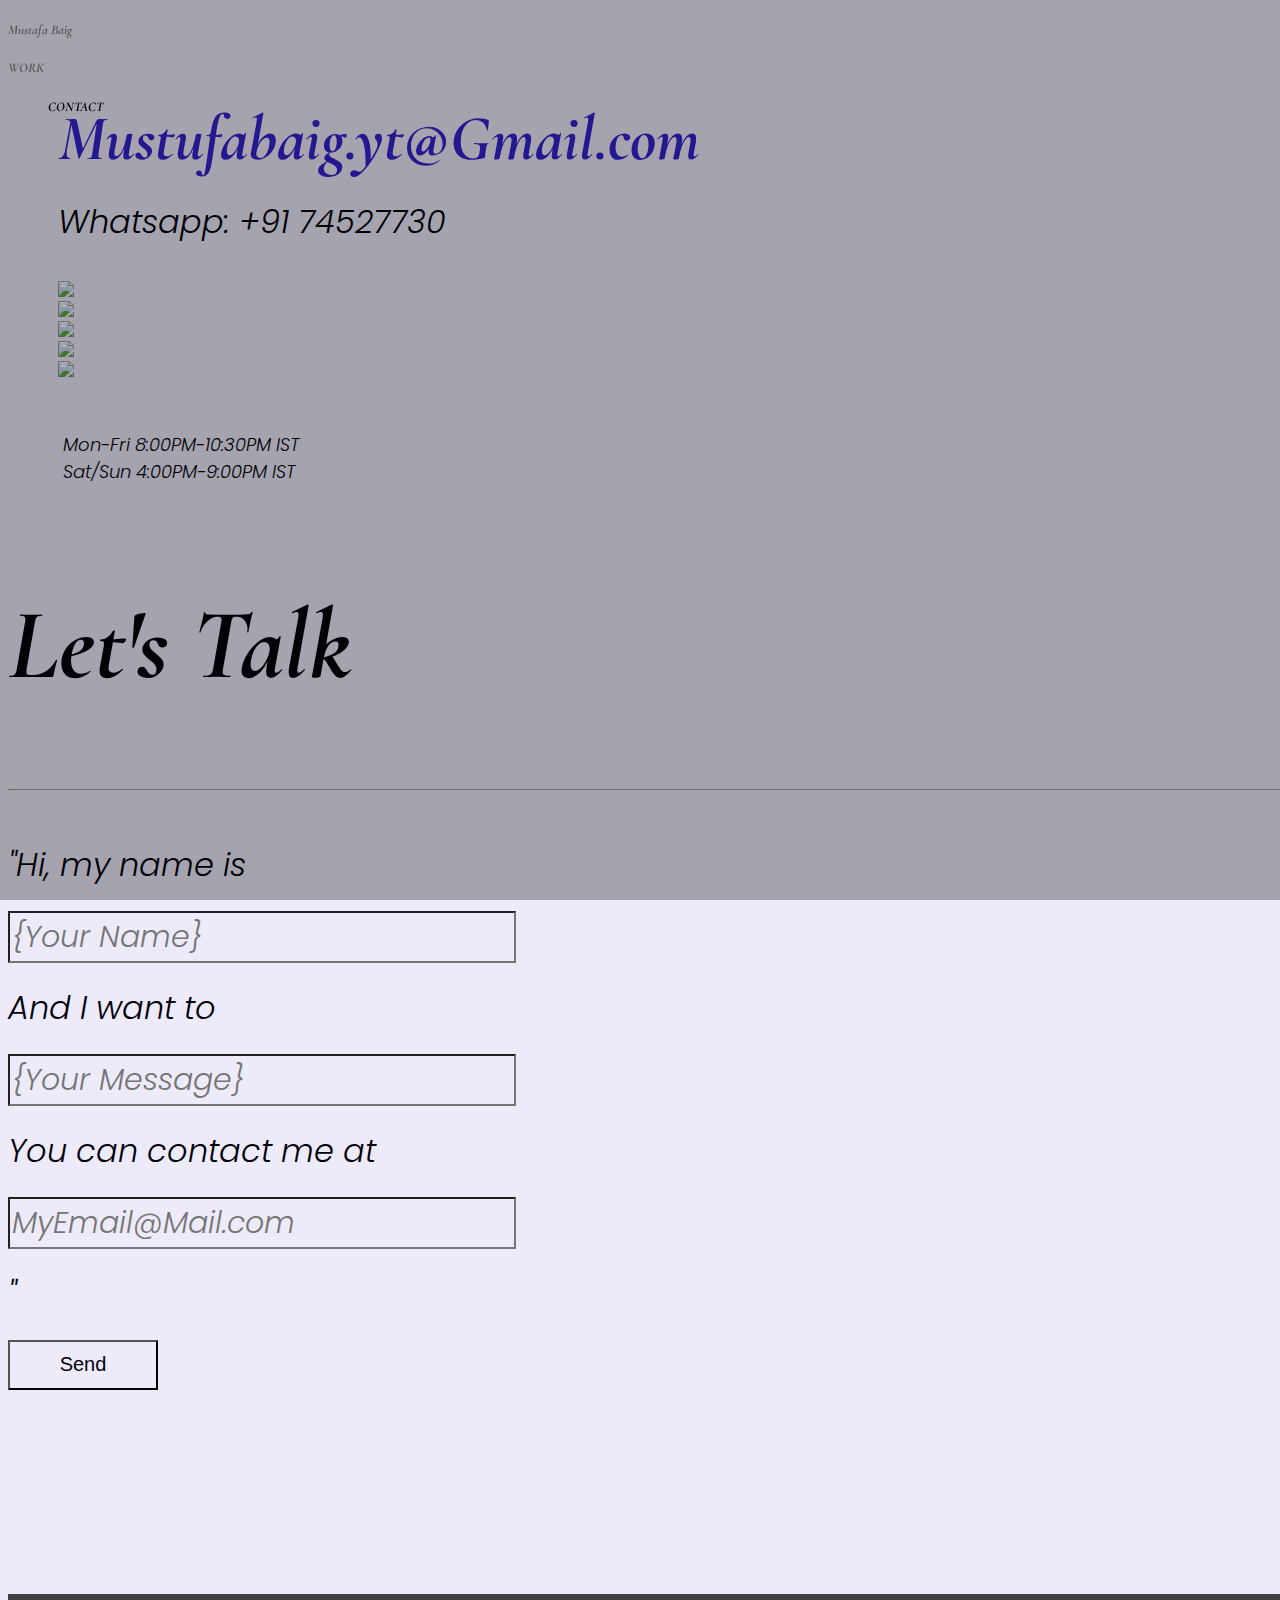
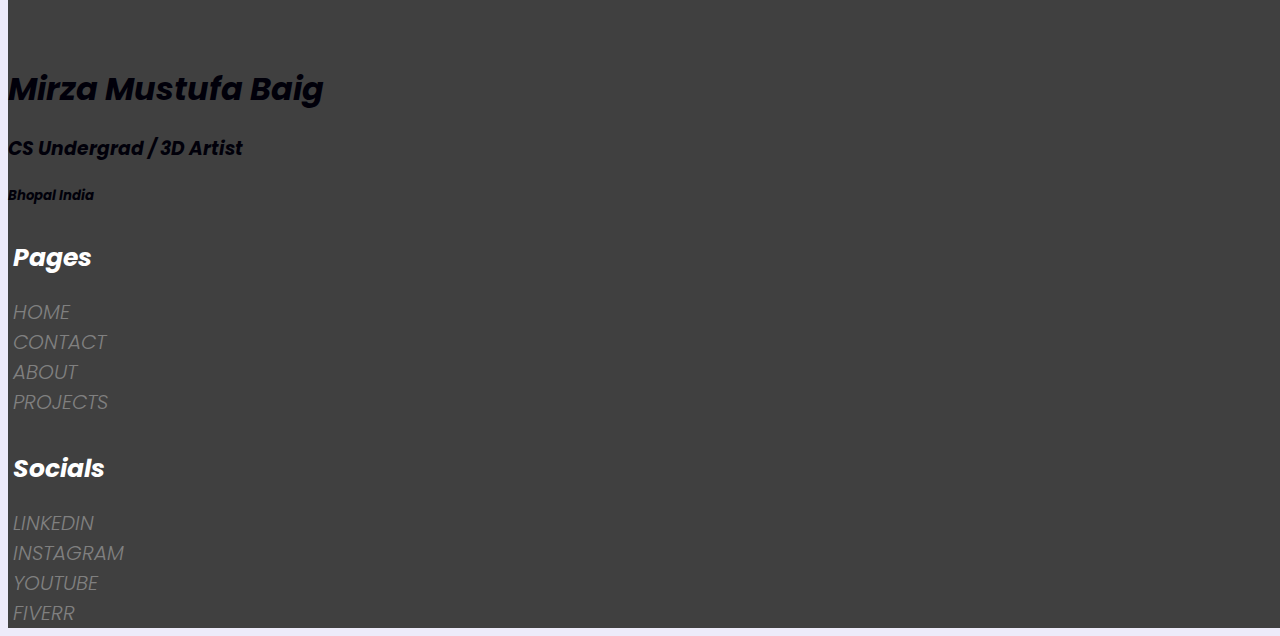
==== contact.html @ 500746b4 "footer added" ====
<!DOCTYPE html>
<html lang="en">

    <head>
        <meta name="viewport" content="width=device-width, initial-scale=1.0">
        <link href="https://cdn.jsdelivr.net/npm/bootstrap@5.2.3/dist/css/bootstrap.min.css" rel="stylesheet" integrity="sha384-rbsA2VBKQhggwzxH7pPCaAqO46MgnOM80zW1RWuH61DGLwZJEdK2Kadq2F9CUG65" crossorigin="anonymous">
        <script src="https://cdn.jsdelivr.net/npm/bootstrap@5.2.3/dist/js/bootstrap.bundle.min.js" integrity="sha384-kenU1KFdBIe4zVF0s0G1M5b4hcpxyD9F7jL+jjXkk+Q2h455rYXK/7HAuoJl+0I4" crossorigin="anonymous"></script>
        <link href="styles.css" rel="stylesheet">
        <script defer src="anim.js"></script>
        <title>Mustafa Baig - Projects</title>
    </head>
    <body class="m-0 p-0 text-lite bg-darc" style="width:100vw; overflow-x: hidden; cursor:none;">

        <!--Navbar-->
        <div class="navbar bg-darc m-0 p-0 border-bottom border-dark" style="height:7vh; width:100vw; position:fixed; top:0px; z-index:99;">
            <h5><a class="cormorant-garamond-bold-italic px-5 " href="/index.html" style="color:gray !important;">Mustafa Baig</a></h5>

            <div class="d-flex" id="cnt-nav">
                <h5 class="cormorant-garamond-bold-italic"><a href="/projects.html" style="color:gray !important;">WORK</a></h5>
                <h5 class="cormorant-garamond-bold-italic link" style="margin-left:40px;"><a href="#contact" >CONTACT</a></h5>
            </div>
        </div>

	<!--cursors-->
	<div class="cursor-dot-outline"></div>
	<div class="cursor-dot"></div>

    <div style="margin-top:7vh;"></div>




    <h1><a href="mailto:mustufabaig.yt@gmail.com" class="mail-name centred cormorant-garamond-bold-italic text-prim" style="width: fit-content; margin-top:100px; margin-left:50px; font-size:64px;">Mustufabaig.yt@Gmail.com</a></h1>
    <h1><a href="https://wa.me/919174527730" class="whatsapp-no centred poppins-light-italic text-lite" style="width: fit-content; margin-left:50px; font-size:32px;">Whatsapp: +91 74527730</a></h1>


    <div class="centred d-flex flex-row justify-content-around align-items-center" style="width:240px; margin-left:50px; margin-top:35px;">
        <a href="https://www.instagram.com/mustufa.baig_" ><img src="/images/instagram.png" style="width:30px; height:auto;"></a>
        <a href="https://www.linkedin.com/in/mustafa-baig-" ><img src="/images/linkedin.png" style="width:30px; height:auto;"></a>
        <a href="https://in.pinterest.com/Mustufa_Baig_" ><img src="/images/pinterest.png" style="width:30px; height:auto;"></a>
        <a href="https://www.youtube.com/@mustufa_baig" ><img src="/images/youtube.png" style="width:30px; height:auto;"></a>
        <a href="https://www.fiverr.com/mustufa_baig" ><img src="/images/fiverr.png" style="width:30px; height:auto;"></a>
    </div>



    <pre class="centred poppins-light-italic" style="margin-top:50px; margin-left:55px; font-size:18px; width: fit-content;">Mon-Fri 8:00PM-10:30PM IST
Sat/Sun 4:00PM-9:00PM IST</pre>


    <!--Contact-->
    <h2 class="mx-5 cormorant-garamond-bold-italic" style="margin-top:100px" id="contact">Let's Talk</h2>
    <hr>
    <section class="d-flex flex-row justify-content-center con" style="margin-top:50px; margin-bottom:50px">
        <form method="POST" id="form" class="d-flex flex-column cont" autocomplete="off">
            <input type="hidden" name="access_key" value="df2f6f27-cae0-47be-b6b1-13ada5014817">

            <div class="d-flex flex-row align-items-end">
                <h1 class="poppins-light-italic">"Hi, my name is</h1>
                <input type="text" name="name" style="font-size:30px; width:500px;" class="poppins-light-italic mx-2 my-1 border-0 px-1 bg-darc" placeholder="{Your Name}" required>
            </div>

            <div class="d-flex flex-row align-items-end">
                <h1 class="poppins-light-italic">And I want to</h1>
                <input name="message" placeholder="{Your Message}" style="font-size:30px; width:500px;" class="poppins-light-italic mx-2 my-1 border-0 px-1 bg-darc a-thing" required></input>
            </div>

            <div class="d-flex flex-row align-items-end">
                <h1 class="poppins-light-italic">You can contact me at</h1>
                <input name="email" style="font-size:30px; width:500px;" class="poppins-light-italic mx-2 my-1 border-0 px-1 bg-darc" placeholder="MyEmail@Mail.com" required>
                <h1 class="poppins-light-italic">"</h1>
            </div>

            <!-- Honeypot Spam Protection -->
            <input type="checkbox" name="botcheck" class="hidden" style="display: none;">

            <!-- Custom Confirmation / Success Page -->
            <!--<input type="hidden" name="redirect" value="/index.html">-->

            <div class="d-flex flex-row-reverse sbt">
                <button type="submit" style="width:150px; height:50px; font-size:20px;" class="my-1 rounded-pill bt">Send</button>
            </div>
            <div class="d-flex flex-row justify-content-center">
                <div id="result" class="d-flex flex-row justify-content-center poppins-light-italic bg-lite text-darc rounded-pill" style="font-size:32px; width:450px; display:none !important;">Hi!</div>
            </div>
        </form>
    </section>



    <script>
    const form = document.getElementById('form');
    const result = document.getElementById('result');

    form.addEventListener('submit', function(e) {
      e.preventDefault();
      const formData = new FormData(form);
      const object = Object.fromEntries(formData);
      const json = JSON.stringify(object);
      result.style.display="inline";
      result.innerHTML = "Please wait..."

        fetch('https://api.web3forms.com/submit', {
                method: 'POST',
                headers: {
                    'Content-Type': 'application/json',
                    'Accept': 'application/json'
                },
                body: json
            })
            .then(async (response) => {
                let json = await response.json();
                if (response.status == 200) {
                    result.innerHTML = "Sent!";
                } else {
                    console.log(response);
                    result.innerHTML = json.message;
                }
            })
            .catch(error => {
                console.log(error);
                result.innerHTML = "Something went wrong!";
            })
            .then(function() {
                form.reset();
                setTimeout(() => {
                    result.style.setProperty("display", "none", "important");
                }, 3000);
            });
    });
    </script>

    <svg>
        <filter id="grain1">
            <feTurbulence
                type="fractalNoise"
                baseFrequency="0.9"
                numOctaves="10"
                seed="1"
            />
            <feColorMatrix
                type="saturate"
                values="0"
            />
        </filter>
        <filter id="grain2">
            <feTurbulence
                type="fractalNoise"
                baseFrequency="0.9"
                numOctaves="10"
                seed="2"
            />
            <feColorMatrix
                type="saturate"
                values="0"
            />
        </filter>
        <filter id="grain3">
            <feTurbulence
                type="fractalNoise"
                baseFrequency="0.9"
                numOctaves="10"
                seed="3"
            />
            <feColorMatrix
                type="saturate"
                values="0"
            />
        </filter>

    </svg>


    <!--footer-->
    <section style="padding-top:50px; background-color:#404040" class="poppins-light-italic d-flex flex-row justify-content-evenly foot">
        <div style="width:45%" class="text-lite">
            <h1>Mirza Mustufa Baig</h1>
            <h3>CS Undergrad / 3D Artist</h3>
            <h5>Bhopal India</h5>
        </div>


        <div style="margin-bottom:30px">
            <h4>Pages</h4>
            <a href="/index.html">HOME</a>
            <a href="#">CONTACT</a>
            <a href="/index.html/#about">ABOUT</a>
            <a href="/projects.html">PROJECTS</a>
        </div>

        <div>
            <h4>Socials</h4>
            <a href="https://www.linkedin.com/in/mustafa-baig-">LINKEDIN</a>
            <a href="https://www.instagram.com/mustufa.baig_">INSTAGRAM</a>
            <a href="https://www.youtube.com/@mustufa_baig">YOUTUBE</a>
            <a href="https://www.fiverr.com/mustufa_baig">FIVERR</a>
        </div>

    </section>

</body>
</html>
---- styles.css ----
@import url('https://fonts.googleapis.com/css2?family=Cormorant+Garamond:ital,wght@0,300;0,600;1,300;1,700&family=Poppins:ital,wght@1,300&display=swap');

:root {
    --lite: #01000A;
    --darc: #EDEBFA;
    --prim: #3622CE;
    --acent: #73AF18;
}



.cormorant-garamond-light {
    font-family: "Cormorant Garamond", serif;
    font-weight: 300;
    font-style: normal;
  }

.cormorant-garamond-light-italic {
    font-family: "Cormorant Garamond", serif;
    font-weight: 300;
    font-style: italic;
  }


.cormorant-garamond-semibold {
    font-family: "Cormorant Garamond", serif;
    font-weight: 600;
    font-style: normal;
}

.cormorant-garamond-bold-italic {
    font-family: "Cormorant Garamond", serif;
    font-weight: 700;
    font-style: italic;
}

.poppins-light-italic {
    font-family: "Poppins", sans-serif;
    font-weight: 300;
    font-style: italic;
}

.foot>div>h4{
    font-size:25px;
    color:white;
    padding-left:5px;
    margin-bottom:20px;
}

.foot>div>a{
    font-size:20px;
    color:gray;
    padding-left:5px;
}
.foot>div>a:hover{
    color:white;
}


.proj{
    width:100%;
}
.proj>div{
    border-top-style:solid;
    border-width:1px;
    border-color:gray;
}

.proj>div>h1>a{
    color:gray;
    padding: 10px 0;
    margin:0;
    width:50vw;

    transform: translateX(100px);
    filter: blur(1px);
    transition:all 0.25s;
}

.proj>div>h1>a:hover{
    color:var(--lite);
    filter: blur(0);
    transform: translateX(150px);
}

.cursor-dot,
.cursor-dot-outline {
    pointer-events: none;
    position: absolute;
    top: 50%;
    left: 50%;
    border-radius: 50%;
    opacity: 0;
    transform: translate(-50%, -50%);
    transition: opacity 0.1s ease-in-out,
                transform 0.1s ease-in-out;

    z-index:999;
}

.cursor-dot {
    width: 5px;
    height: 5px;
    background-color: var(--lite);
}

.cursor-dot-outline {
    width: 20px;
    height: 20px;
    border: 1px solid var(--lite);
}

.text-acent{
    color:var(--acent);
}
.text-prim{
    color:var(--prim);
}
.text-lite{
    color:var(--lite);
}
.text-darc{
    color:var(--darc);
}
.bg-acent{
    background-color:var(--acent);
}
.bg-lite{
    background-color:var(--lite);
}
.bg-darc{
    background-color:var(--darc);
}



::-webkit-scrollbar {
    width: 7px;
}

::-webkit-scrollbar-track {
    box-shadow: inset 0 0 2px gray;
    border-radius: 7px;
}


::-webkit-scrollbar-thumb {
    background: gray;
    border-radius: 7px;
}

input,button{
    cursor:none !important;
}

.bt{
    background-color:var(--darc);
    color:var(--lite);
    transition: all 0.5s;
}
.bt:hover{
    background-color:var(--prim);
    color:var(--darc);
}

input{
    color:var(--prim);
    overflow:visible;
}

@keyframes grainy {
    0% {
        filter: url(#grain1);
    }
    20% {
        filter: url(#grain2);
    }
    40% {
        filter: url(#grain3);
    }
    60% {
        filter: url(#grain2);
    }
    80% {
        filter: url(#grain3);
    }
    100% {
        filter: url(#grain1);
    }
}


body::before,
body::after{
    position:fixed;
    left:0;
    top:0;
    content:'';
    width:100%;
    height:100%;
    z-index:1000;
    pointer-events:none;

    opacity:30%;
}
body::before{
    background:#000000;
    animation:grainy 1s infinite;
}

#hero-div{
    padding-left:5%;
    width:70vw;
    height:80vh;
}

#cnt-nav{
    padding-right:80px;
}

.blr{
    filter:blur(5px);
    transition: all 2s;
}


.hidden{
    opacity:0;
    filter:blur(2px);
    transform:translateY(100px);
    transition: all 1.5s;
}
.show{
    opacity:1;
    filter:blur(0);
    transform:translateY(0);
}

.work>div{
    display:flex;
    flex-direction:row;
    justify-content:space-evenly;
    margin-top:50px;
}

.work>div>div{
    width:500px;
}

.work>div>div>div{
    background-color:black;
    border-radius:27px;
    overflow:hidden;

    border:2px solid black;

    width:500px;
    height:375px;
}

.work>div>div>div>a>img{
    width:500px;
    height:375px;
    object-fit:cover;
    border-radius:25px;

    cursor:none !important;

    transition: all 0.3s;
    mask-image: linear-gradient(to bottom, rgba(0,0,0,1) 0%,rgba(0,0,0,1) 75%,rgba(0,0,0,0.8) 90%,rgba(0,0,0,0.5) 100%);
   -webkit-mask-image: linear-gradient(to bottom, rgba(0,0,0,1) 0%,rgba(0,0,0,1) 75%,rgba(0,0,0,0.8) 90%,rgba(0,0,0,0.5) 100%);
}

.work>div>div>div>a>img:hover{
    transform: scale(1.1);
}


.work>div>div>h1{
    font-family: "Poppins", sans-serif;
    font-weight: 600;
    font-style: italic;

    color:white;
    position: relative;
    top: -55px;
    left: 30px;
}


.work>div>div>h4{
    font-family: "Poppins", sans-serif;
    font-weight: 500;
    font-style: italic;
    font-size:18px;

    color:var(--lite);
    position: relative;
    top: -50px;
    left: 10px;
}



.contect{
    margin-left:40px;
}

.navbar{
    dispay:flex;
    flex-direction:row;
    align-items:center;
    justify-content:space-between;
}

a{
    text-decoration:none;
    display: block;
    position: relative;
    cursor:none !important;
}

h5>a:link, h5>a:visited, h5>a:link:active, h5>a:visited:active{
    color: var(--lite);
    cursor: none;
}

h2>a:link, h2>a:visited, h2>a:link:active, h2>a:visited:active{
    color: var(--prim);
    cursor: none;
}

h2{
    font-size:100px;
}
#name-div>h2{
    padding-right:10px;
}


@media only screen and (max-width: 350px) {
    .cont>div>input{
        font-size:18px !important;
        width:320px !important;
        padding:0px !important;
        margin:0px !important;
    }
}

@media only screen and (min-width: 351px) and (max-width: 450px) {
    .cont>div>input{
        font-size:18px !important;
        width:320px !important;
        padding:0px !important;
        margin:10px !important;
    }
}


@media only screen and (max-width: 450px) {

    #name-div{
        flex-direction:column !important;
    }

    .con{
        padding:0px !important;
        margin:0px !important;
    }

    #contact{
        margin-right:0px !important;
        margin-left:10px !important;
    }

    #about{
        font-size:32px !important;
    }

    .work>div{
        flex-direction:column !important;
        align-items:center;
    }

    .work>div>div>h1{
        top: -50px !important;
        left: 25px !important;
        font-size:24px !important;
    }


    .work>div>div>h4{
        font-size:18px !important;
        top: -30px !important;
    }


    .contect{
        margin-left:20px;
        margin-right:10px;
    }

    .navbar>h5>a{
        padding-left:7px !important;
        padding-right:5px !important;
    }

    .navbar>div{
        padding:0 !important;
        margin-right:20px !important;
    }

    .work{
        align-items:center !important;
        justify-content:center !important;
    }

    .work>div>div{
        width:300px !important;
    }

    .work>div{
        width:300px !important;
    }

    .work>div>div>div{
        width:300px !important;
        height:225px !important;
    }

    .work>div>div>div>a>img{
        width:300px !important;
        height:225px !important;
    }

    .work>div>div>h1{
        top: -50px;
        left: 25px;
        font-size:24px;
    }


    .work>div>div>h4{
        font-size:20px;
        top: -30px;
    }

    .mail-name{
        font-size:24px !important;
    }

    .whatsapp-no{
        font-size:18px !important;
    }
    .centred{
        margin-left:auto !important;
        margin-right:auto !important;
    }

    .foot{
        flex-direction:column !important;
        align-items:center !important;
    }
    .foot>div{
        display:flex;
        flex-direction:column;
        align-items:center;
        width:auto !important;
        margin-bottom:30px !important;
    }

}
@media only screen and (max-width: 600px) {

    .sbt{
        justify-content:left !important;
        padding-left:10px;
        margin-top:20px;
    }
    .con{
        padding-left:25px;
        justify-content:left !important;
    }
}

@media only screen and (min-width:451px) and (max-width: 625px) {
    .work>div>div{
        width:400px;
    }

    .mail-name{
        font-size:32px !important;
    }
    .whatsapp-no{
        font-size:24px !important;
    }

    #name-div{
        flex-direction:column !important;
    }
    .work>div{
        flex-direction:column !important;
        align-items:center;
    }

    .work>div>div>div{
        width:400px !important;
        height:300px !important;
    }

    .work>div>div>div>a>img{
        width:400px !important;
        height:300px !important;
    }

    .work>div>div>h1{
        top: -50px !important;
        left: 25px !important;
        font-size:24px !important;
    }


    .work>div>div>h4{
        font-size:18px !important;
        top: -30px !important;
    }

}

@media only screen and (max-width: 665px) {
    .foot>div>h3{
        font-size:18px;
    }
    .foot>div>h1{
        font-size:28px;
    }

}

@media only screen and (max-width: 800px) {

    .cont>div>h1{
        display:none;
    }


}

@media only screen and (max-width: 865px) {
    .snd-abt{
    	display:none;
    }
}
@media only screen and (min-width: 626px) and (max-width: 865px) {
    #name-div{
        flex-direction:column;
    }

    .mail-name{
        font-size:48px !important;
    }

    #name-div>h2{
        padding:0;
        margin:0;
    }

    #cnt-nav{
        padding-right:40px;
    }

    h2{
        font-size:64px !important;
    }


    .work>div>div{
        width:300px !important;
    }


    .work>div>div>div{
        width:300px !important;
        height:225px !important;
    }

    .work>div>div>div>a>img{
        width:300px !important;
        height:225px !important;
    }

    .work>div>div>h1{
        top: -50px;
        left: 25px;
        font-size:24px;
    }


    .work>div>div>h4{
        font-size:18px;
        top: -30px;
    }

}

@media only screen and (max-width: 1000px) {
    #hero-div{
        min-width:80%;
    }
    input{
        width:400px !important;
        margin-bottom:50px !important;
    }
    .cont>div>h1,input{
        font-size:24px !important;
    }
}

@media only screen and (max-width: 1260px) {
    #hero-div{
        width:70%;
    }
    h2{
        font-size:75px;
    }

    .work>div>div{
        width:400px;
    }


    .work>div>div>div{
        width:400px;
        height:300px;
    }

    .work>div>div>div>a>img{
        width:400px;
        height:300px;
    }
}
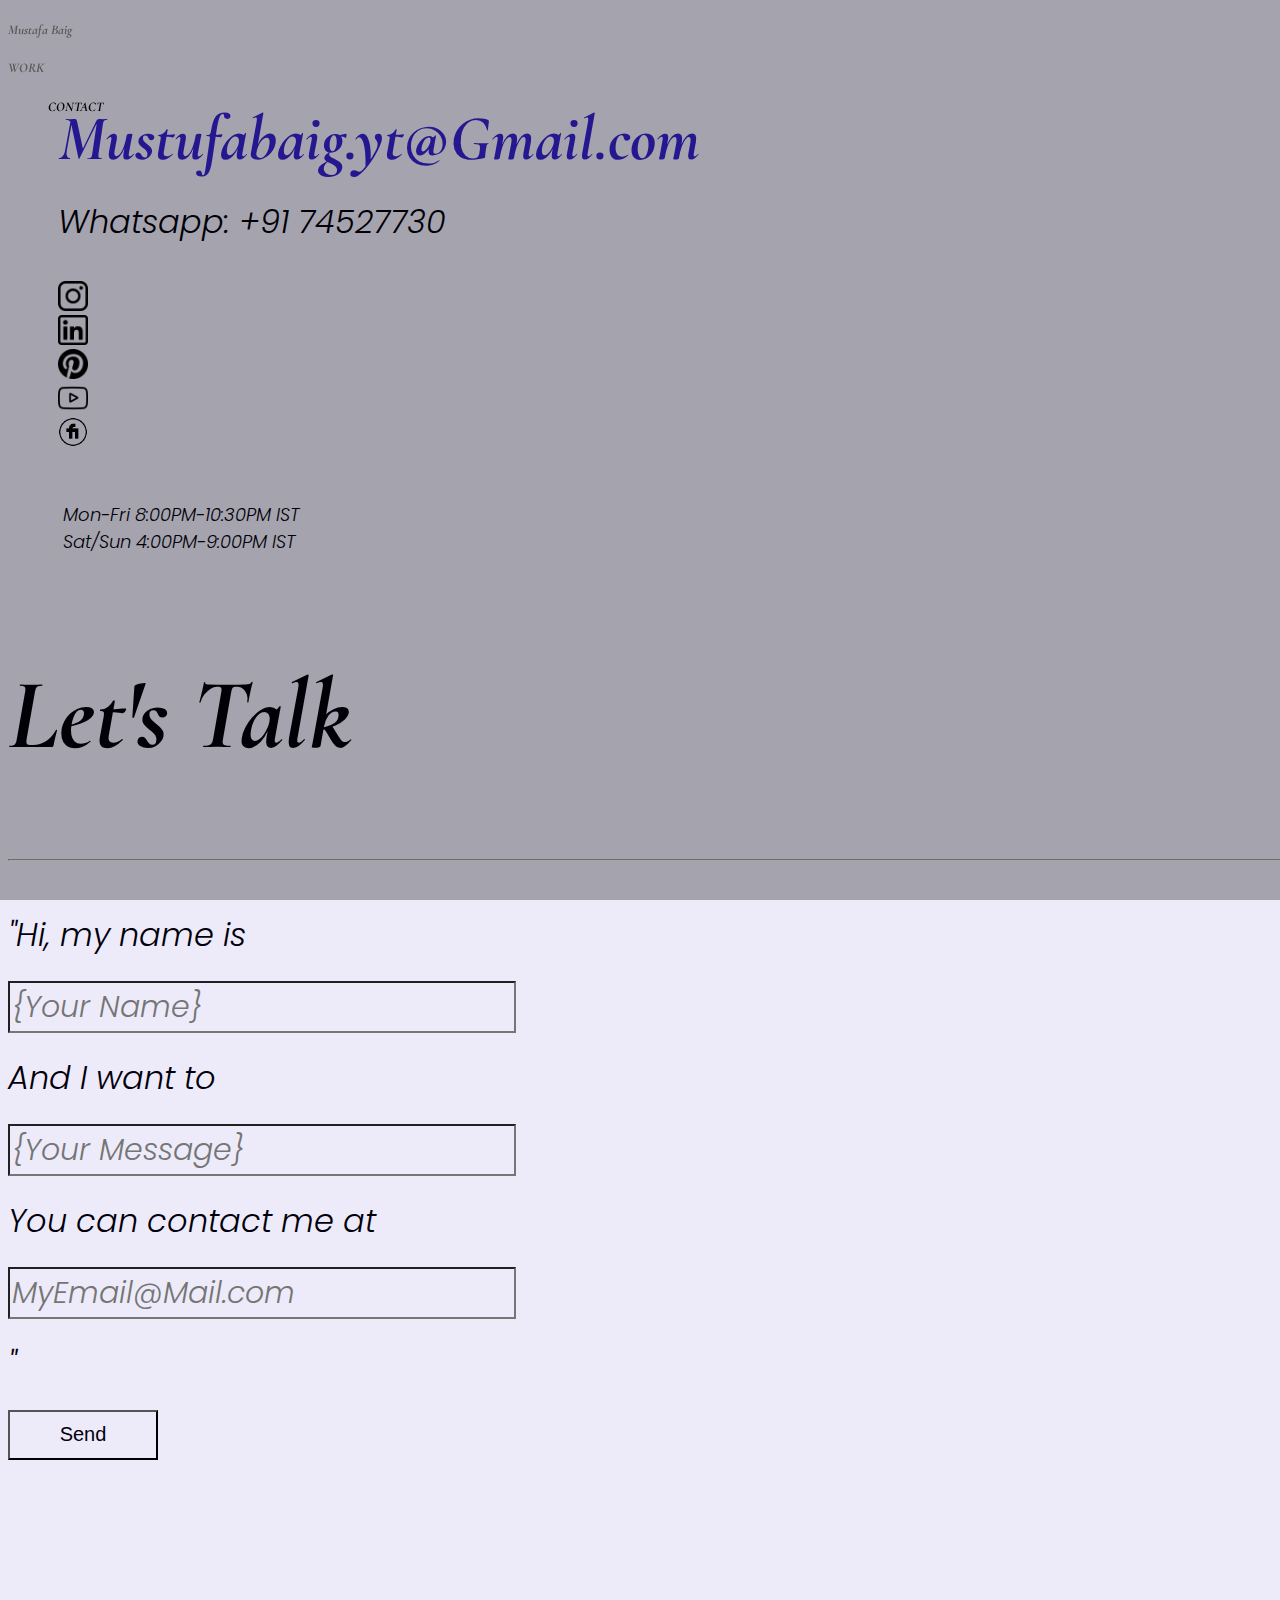
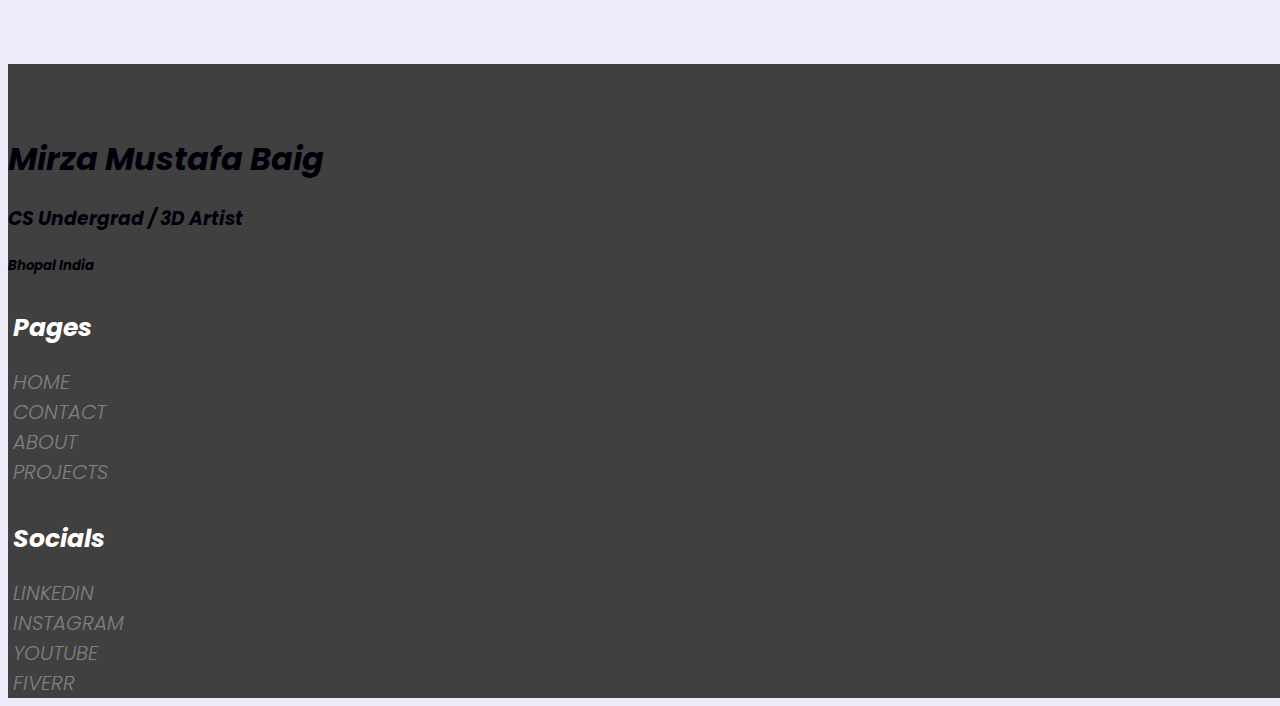
==== commit df637274: "Add files via upload" ====
--- a/contact.html
+++ b/contact.html
@@ -13,10 +13,10 @@
 
         <!--Navbar-->
         <div class="navbar bg-darc m-0 p-0 border-bottom border-dark" style="height:7vh; width:100vw; position:fixed; top:0px; z-index:99;">
-            <h5><a class="cormorant-garamond-bold-italic px-5 " href="/index.html" style="color:gray !important;">Mustafa Baig</a></h5>
+            <h5><a class="cormorant-garamond-bold-italic px-5 " href="index.html" style="color:gray !important;">Mustafa Baig</a></h5>
 
             <div class="d-flex" id="cnt-nav">
-                <h5 class="cormorant-garamond-bold-italic"><a href="/projects.html" style="color:gray !important;">WORK</a></h5>
+                <h5 class="cormorant-garamond-bold-italic"><a href="projects.html" style="color:gray !important;">WORK</a></h5>
                 <h5 class="cormorant-garamond-bold-italic link" style="margin-left:40px;"><a href="#contact" >CONTACT</a></h5>
             </div>
         </div>
@@ -174,7 +174,7 @@
     <!--footer-->
     <section style="padding-top:50px; background-color:#404040" class="poppins-light-italic d-flex flex-row justify-content-evenly foot">
         <div style="width:45%" class="text-lite">
-            <h1>Mirza Mustufa Baig</h1>
+            <h1>Mirza Mustafa Baig</h1>
             <h3>CS Undergrad / 3D Artist</h3>
             <h5>Bhopal India</h5>
         </div>
@@ -182,10 +182,10 @@
 
         <div style="margin-bottom:30px">
             <h4>Pages</h4>
-            <a href="/index.html">HOME</a>
+            <a href="index.html">HOME</a>
             <a href="#">CONTACT</a>
-            <a href="/index.html/#about">ABOUT</a>
-            <a href="/projects.html">PROJECTS</a>
+            <a href="index.html#about">ABOUT</a>
+            <a href="projects.html">PROJECTS</a>
         </div>
 
         <div>
--- a/styles.css
+++ b/styles.css
@@ -338,6 +338,12 @@
 }
 
 
+@media only screen and (max-width: 320px) {
+    #cnt-nav{
+        display:none !important;
+    }
+}
+
 @media only screen and (max-width: 350px) {
     .cont>div>input{
         font-size:18px !important;
@@ -550,6 +556,21 @@
     .snd-abt{
     	display:none;
     }
+    .description{
+        flex-direction:column !important;
+    }
+    .description>div{
+        margin-left:20px !important;
+        margin-top:25px !important;
+        width:fit-content !important;
+    }
+    .proj-name{
+        margin-left:auto !important;
+        margin-right:auto !important;
+    }
+    .extra-des{
+        display:none !important;
+    }
 }
 @media only screen and (min-width: 626px) and (max-width: 865px) {
     #name-div{
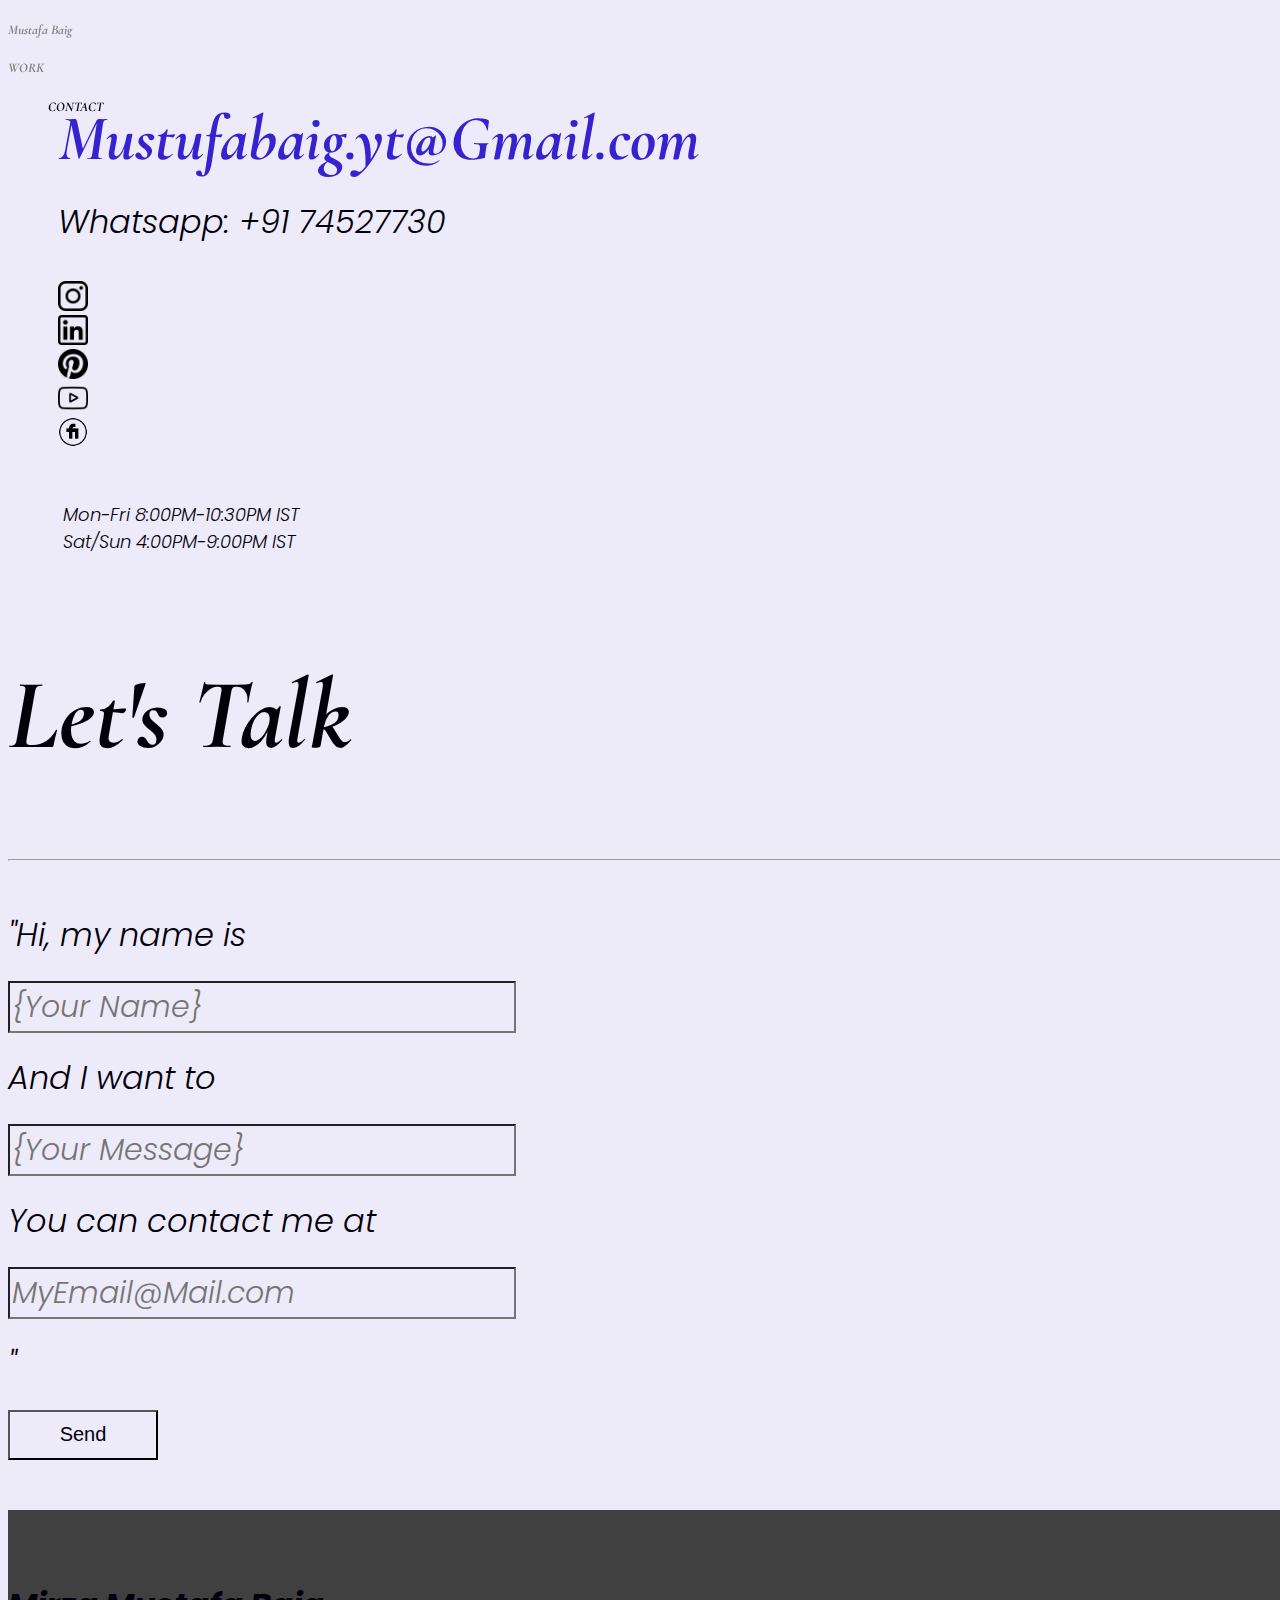
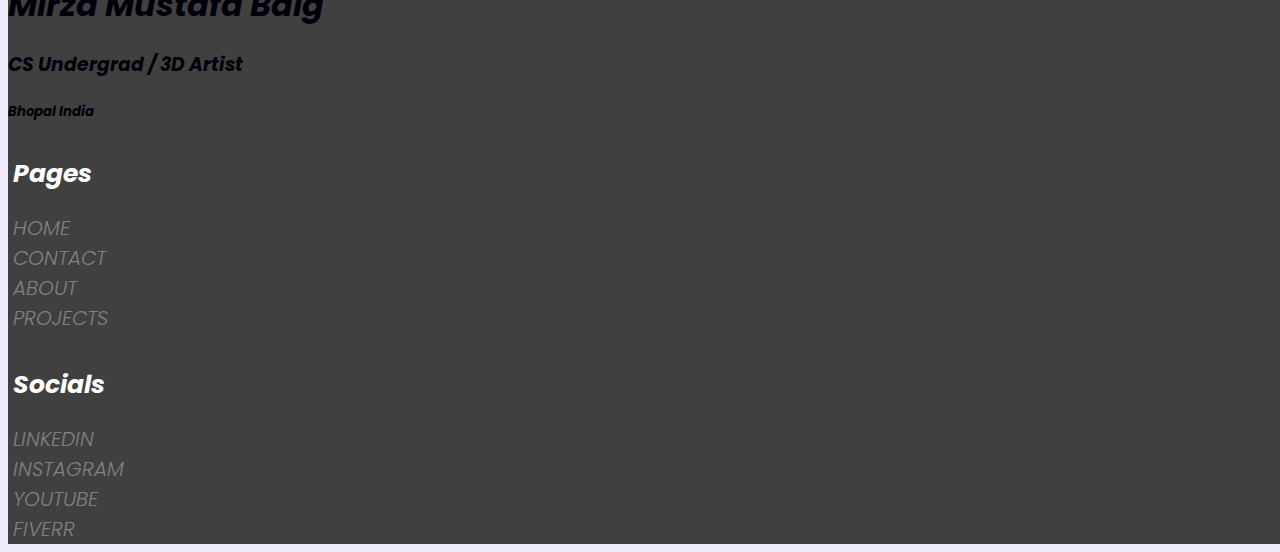
==== commit 3fc25b0d: "removed grain" ====
--- a/contact.html
+++ b/contact.html
@@ -3,13 +3,15 @@
 
     <head>
         <meta name="viewport" content="width=device-width, initial-scale=1.0">
+        <link rel="icon" type="image/x-icon" href="/images/logo.png">
+        
         <link href="https://cdn.jsdelivr.net/npm/bootstrap@5.2.3/dist/css/bootstrap.min.css" rel="stylesheet" integrity="sha384-rbsA2VBKQhggwzxH7pPCaAqO46MgnOM80zW1RWuH61DGLwZJEdK2Kadq2F9CUG65" crossorigin="anonymous">
         <script src="https://cdn.jsdelivr.net/npm/bootstrap@5.2.3/dist/js/bootstrap.bundle.min.js" integrity="sha384-kenU1KFdBIe4zVF0s0G1M5b4hcpxyD9F7jL+jjXkk+Q2h455rYXK/7HAuoJl+0I4" crossorigin="anonymous"></script>
         <link href="styles.css" rel="stylesheet">
         <script defer src="anim.js"></script>
         <title>Mustafa Baig - Projects</title>
     </head>
-    <body class="m-0 p-0 text-lite bg-darc" style="width:100vw; overflow-x: hidden; cursor:none;">
+    <body class="m-0 p-0 text-lite bg-darc" style="width:100vw; overflow-x: hidden;">
 
         <!--Navbar-->
         <div class="navbar bg-darc m-0 p-0 border-bottom border-dark" style="height:7vh; width:100vw; position:fixed; top:0px; z-index:99;">
@@ -21,10 +23,6 @@
             </div>
         </div>
 
-	<!--cursors-->
-	<div class="cursor-dot-outline"></div>
-	<div class="cursor-dot"></div>
-
     <div style="margin-top:7vh;"></div>
 
 
@@ -35,11 +33,11 @@
 
 
     <div class="centred d-flex flex-row justify-content-around align-items-center" style="width:240px; margin-left:50px; margin-top:35px;">
-        <a href="https://www.instagram.com/mustufa.baig_" ><img src="/images/instagram.png" style="width:30px; height:auto;"></a>
-        <a href="https://www.linkedin.com/in/mustafa-baig-" ><img src="/images/linkedin.png" style="width:30px; height:auto;"></a>
-        <a href="https://in.pinterest.com/Mustufa_Baig_" ><img src="/images/pinterest.png" style="width:30px; height:auto;"></a>
-        <a href="https://www.youtube.com/@mustufa_baig" ><img src="/images/youtube.png" style="width:30px; height:auto;"></a>
-        <a href="https://www.fiverr.com/mustufa_baig" ><img src="/images/fiverr.png" style="width:30px; height:auto;"></a>
+        <a href="https://www.instagram.com/mustufa.baig_" ><img src="images/instagram.png" style="width:30px; height:auto;"></a>
+        <a href="https://www.linkedin.com/in/mustafa-baig-" ><img src="images/linkedin.png" style="width:30px; height:auto;"></a>
+        <a href="https://in.pinterest.com/Mustufa_Baig_" ><img src="images/pinterest.png" style="width:30px; height:auto;"></a>
+        <a href="https://www.youtube.com/@mustufa_baig" ><img src="images/youtube.png" style="width:30px; height:auto;"></a>
+        <a href="https://www.fiverr.com/mustufa_baig" ><img src="images/fiverr.png" style="width:30px; height:auto;"></a>
     </div>
 
 
@@ -130,46 +128,7 @@
     });
     </script>
 
-    <svg>
-        <filter id="grain1">
-            <feTurbulence
-                type="fractalNoise"
-                baseFrequency="0.9"
-                numOctaves="10"
-                seed="1"
-            />
-            <feColorMatrix
-                type="saturate"
-                values="0"
-            />
-        </filter>
-        <filter id="grain2">
-            <feTurbulence
-                type="fractalNoise"
-                baseFrequency="0.9"
-                numOctaves="10"
-                seed="2"
-            />
-            <feColorMatrix
-                type="saturate"
-                values="0"
-            />
-        </filter>
-        <filter id="grain3">
-            <feTurbulence
-                type="fractalNoise"
-                baseFrequency="0.9"
-                numOctaves="10"
-                seed="3"
-            />
-            <feColorMatrix
-                type="saturate"
-                values="0"
-            />
-        </filter>
-
-    </svg>
-
+   
 
     <!--footer-->
     <section style="padding-top:50px; background-color:#404040" class="poppins-light-italic d-flex flex-row justify-content-evenly foot">
--- a/styles.css
+++ b/styles.css
@@ -83,33 +83,6 @@
     transform: translateX(150px);
 }
 
-.cursor-dot,
-.cursor-dot-outline {
-    pointer-events: none;
-    position: absolute;
-    top: 50%;
-    left: 50%;
-    border-radius: 50%;
-    opacity: 0;
-    transform: translate(-50%, -50%);
-    transition: opacity 0.1s ease-in-out,
-                transform 0.1s ease-in-out;
-
-    z-index:999;
-}
-
-.cursor-dot {
-    width: 5px;
-    height: 5px;
-    background-color: var(--lite);
-}
-
-.cursor-dot-outline {
-    width: 20px;
-    height: 20px;
-    border: 1px solid var(--lite);
-}
-
 .text-acent{
     color:var(--acent);
 }
@@ -147,10 +120,6 @@
 ::-webkit-scrollbar-thumb {
     background: gray;
     border-radius: 7px;
-}
-
-input,button{
-    cursor:none !important;
 }
 
 .bt{
@@ -168,45 +137,6 @@
     overflow:visible;
 }
 
-@keyframes grainy {
-    0% {
-        filter: url(#grain1);
-    }
-    20% {
-        filter: url(#grain2);
-    }
-    40% {
-        filter: url(#grain3);
-    }
-    60% {
-        filter: url(#grain2);
-    }
-    80% {
-        filter: url(#grain3);
-    }
-    100% {
-        filter: url(#grain1);
-    }
-}
-
-
-body::before,
-body::after{
-    position:fixed;
-    left:0;
-    top:0;
-    content:'';
-    width:100%;
-    height:100%;
-    z-index:1000;
-    pointer-events:none;
-
-    opacity:30%;
-}
-body::before{
-    background:#000000;
-    animation:grainy 1s infinite;
-}
 
 #hero-div{
     padding-left:5%;
@@ -264,8 +194,6 @@
     object-fit:cover;
     border-radius:25px;
 
-    cursor:none !important;
-
     transition: all 0.3s;
     mask-image: linear-gradient(to bottom, rgba(0,0,0,1) 0%,rgba(0,0,0,1) 75%,rgba(0,0,0,0.8) 90%,rgba(0,0,0,0.5) 100%);
    -webkit-mask-image: linear-gradient(to bottom, rgba(0,0,0,1) 0%,rgba(0,0,0,1) 75%,rgba(0,0,0,0.8) 90%,rgba(0,0,0,0.5) 100%);
@@ -277,8 +205,8 @@
 
 
 .work>div>div>h1{
-    font-family: "Poppins", sans-serif;
-    font-weight: 600;
+    font-family: "Cormorant Garamond", serif;
+    font-weight: 800;
     font-style: italic;
 
     color:white;
@@ -313,21 +241,98 @@
     justify-content:space-between;
 }
 
+.work>div>div>:is(h1,h4){
+    pointer-events:none;
+}
+
+
+.catalog>div>div>:is(h1,h4){
+    pointer-events:none;
+}
+
+.catalog>div>div>h4{
+    position: absolute;
+    bottom: 50px;
+    left: 20px;
+
+    font-family: "Cormorant Garamond", serif;
+    font-weight: 600;
+    font-style: italic;
+    font-size:64px;
+}
+
+.catalog>div>div>h1{
+    position: absolute;
+    bottom: 20px;
+    left: 25px;
+
+    font-family: "Poppins", sans-serif;
+    font-weight: 500;
+    font-style: italic;
+    font-size:18px;
+}
+
+.catalog>div>div{
+    border:2px solid black;
+    border-radius:27px;
+    overflow:hidden;
+
+    background-color:black;
+
+    display: inline-block;
+    position: relative;
+
+
+    margin-top:20px;
+    padding:0;
+
+    color:transparent;
+    transition: all 0.5s;
+}
+
+
+.catalog>div>div>a>:is(img,video),.cat-col{
+    width:45vw;
+}
+
+.catalog>div>div>a>:is(img,video){
+    border-radius:25px;
+    object-fit:cover;
+    margin:0;
+
+    transition: all 0.5s;
+}
+
+
+.catalog>div>div>a>img{
+    height:auto;
+    display: block;
+}
+.catalog>div>div>a>video,.v-cover{
+    height:calc(45vw*0.75);
+}
+
+.catalog>div>div>a>:is(img:hover,video:hover){
+    opacity:0.35;
+}
+
+.catalog>div>div:hover{
+    color:white;
+}
+
+
 a{
     text-decoration:none;
     display: block;
     position: relative;
-    cursor:none !important;
-}
-
-h5>a:link, h5>a:visited, h5>a:link:active, h5>a:visited:active{
+}
+
+h5>:is(a:link,a:visited,a:link:active,a:visited:active){
     color: var(--lite);
-    cursor: none;
-}
-
-h2>a:link, h2>a:visited, h2>a:link:active, h2>a:visited:active{
+}
+
+h2>:is(a:link,a:visited,a:link:active,a:visited:active){
     color: var(--prim);
-    cursor: none;
 }
 
 h2{
@@ -351,6 +356,16 @@
         padding:0px !important;
         margin:0px !important;
     }
+
+
+    .catalog>div>div>a>:is(img,video),.cat-col{
+        width:95vw !important;
+    }
+
+    .catalog>div>div>a>video,.v-cover{
+        height:calc(95vw*0.75) !important;
+    }
+
 }
 
 @media only screen and (min-width: 351px) and (max-width: 450px) {
@@ -475,6 +490,14 @@
         margin-bottom:30px !important;
     }
 
+    .catalog>div>div>h4{
+        bottom:75px !important;
+    }
+
+    .catalog>div>div>h1{
+        font-size: 14px;
+    }
+
 }
 @media only screen and (max-width: 600px) {
 
@@ -487,6 +510,34 @@
         padding-left:25px;
         justify-content:left !important;
     }
+
+    .catalog{
+        flex-direction:column-reverse !important;
+        align-items:center !important;
+    }
+
+    .catalog>div>div>a>:is(img,video){
+        mask-image: linear-gradient(to bottom, rgba(0, 0, 0, 1), rgba(0, 0, 0, 0));
+    }
+
+    .catalog>div>div>a>:is(img,video),.cat-col{
+        width:75vw;
+
+    }
+
+    .catalog>div>div>a>video,.v-cover{
+        height:calc(45vw*0.75);
+    }
+
+    .catalog>div>div>:is(h1,h4){
+        color:white !important;
+        mix-blend-mode:exclusion;
+    }
+
+    #extra-bento{
+        display:none;
+    }
+
 }
 
 @media only screen and (min-width:451px) and (max-width: 625px) {
@@ -549,7 +600,10 @@
         display:none;
     }
 
-
+    .catalog>div>div>h4{
+        bottom:100px;
+        font-size:32px;
+    }
 }
 
 @media only screen and (max-width: 865px) {
@@ -660,3 +714,10 @@
         height:300px;
     }
 }
+
+
+@media only screen and (min-width: 800px) and (max-width: 1370px) {
+    .catalog>div>div>h4{
+        bottom:100px;
+    }
+}
